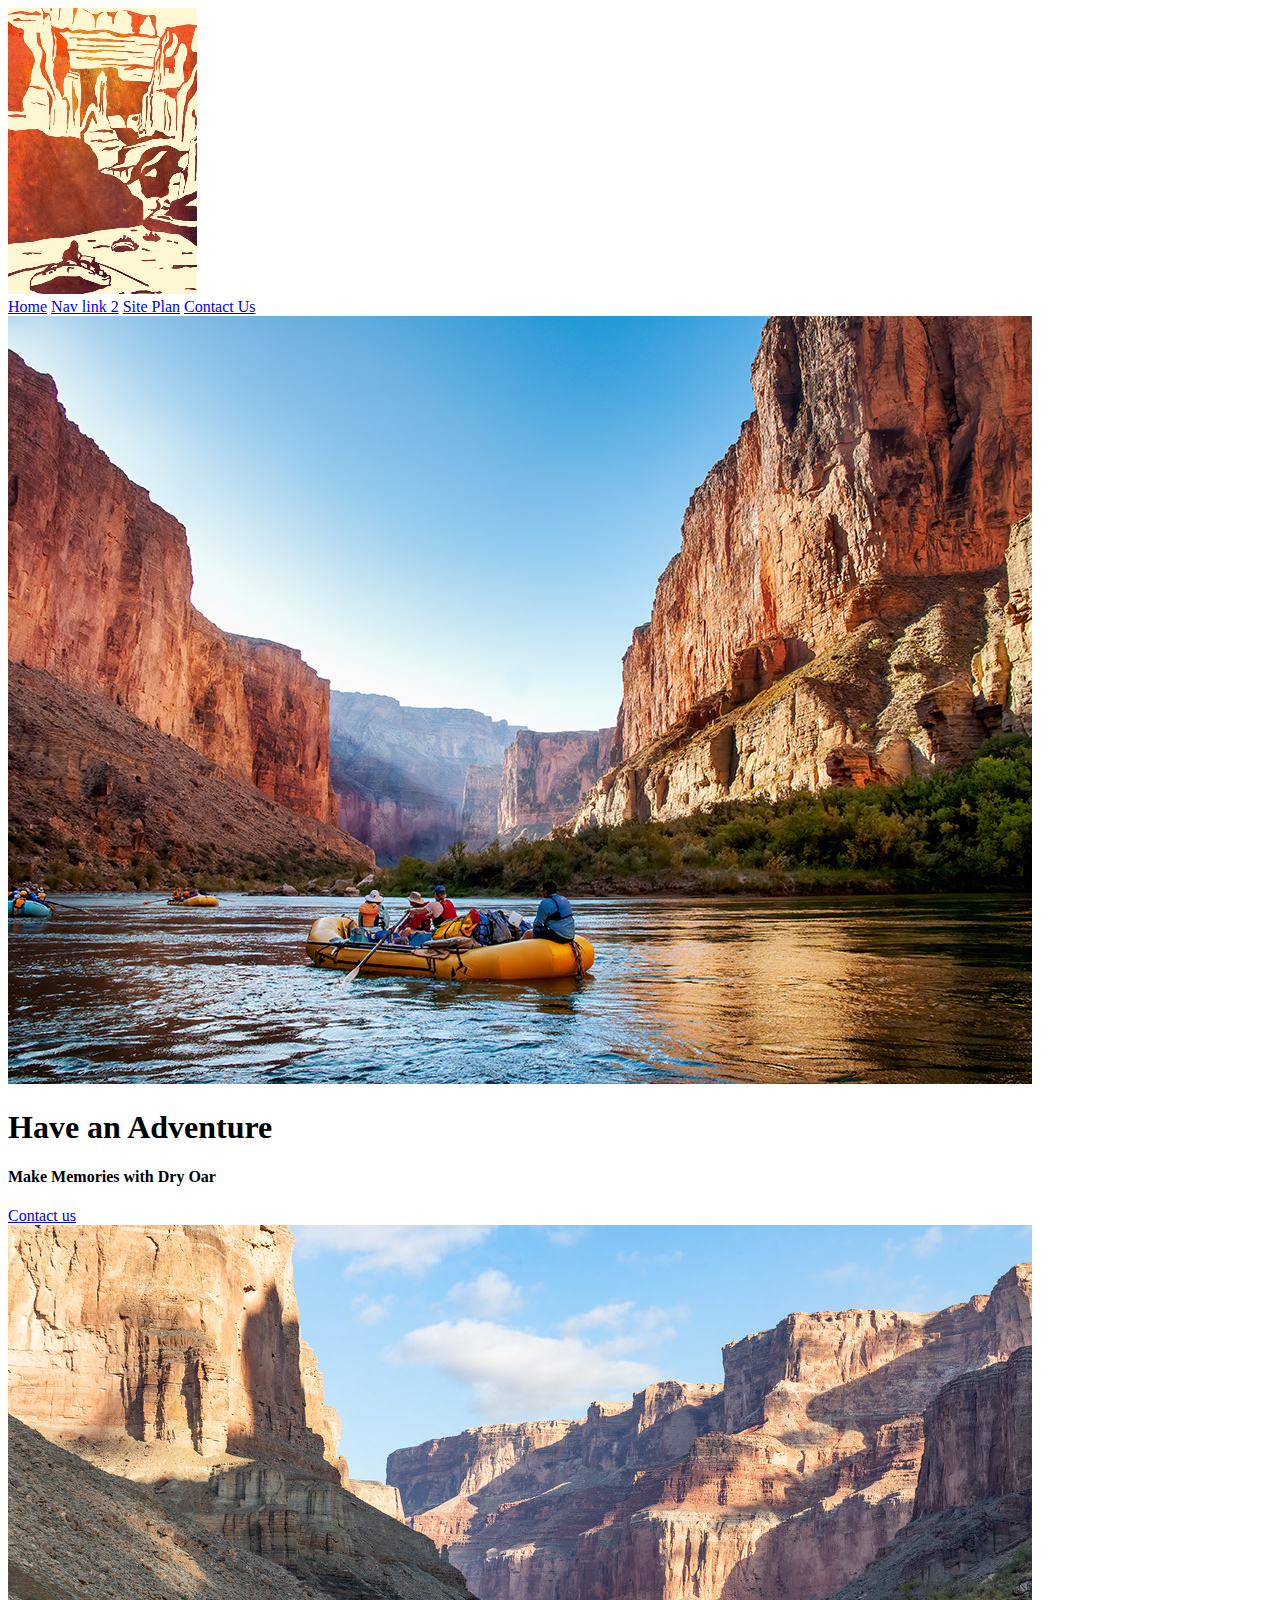
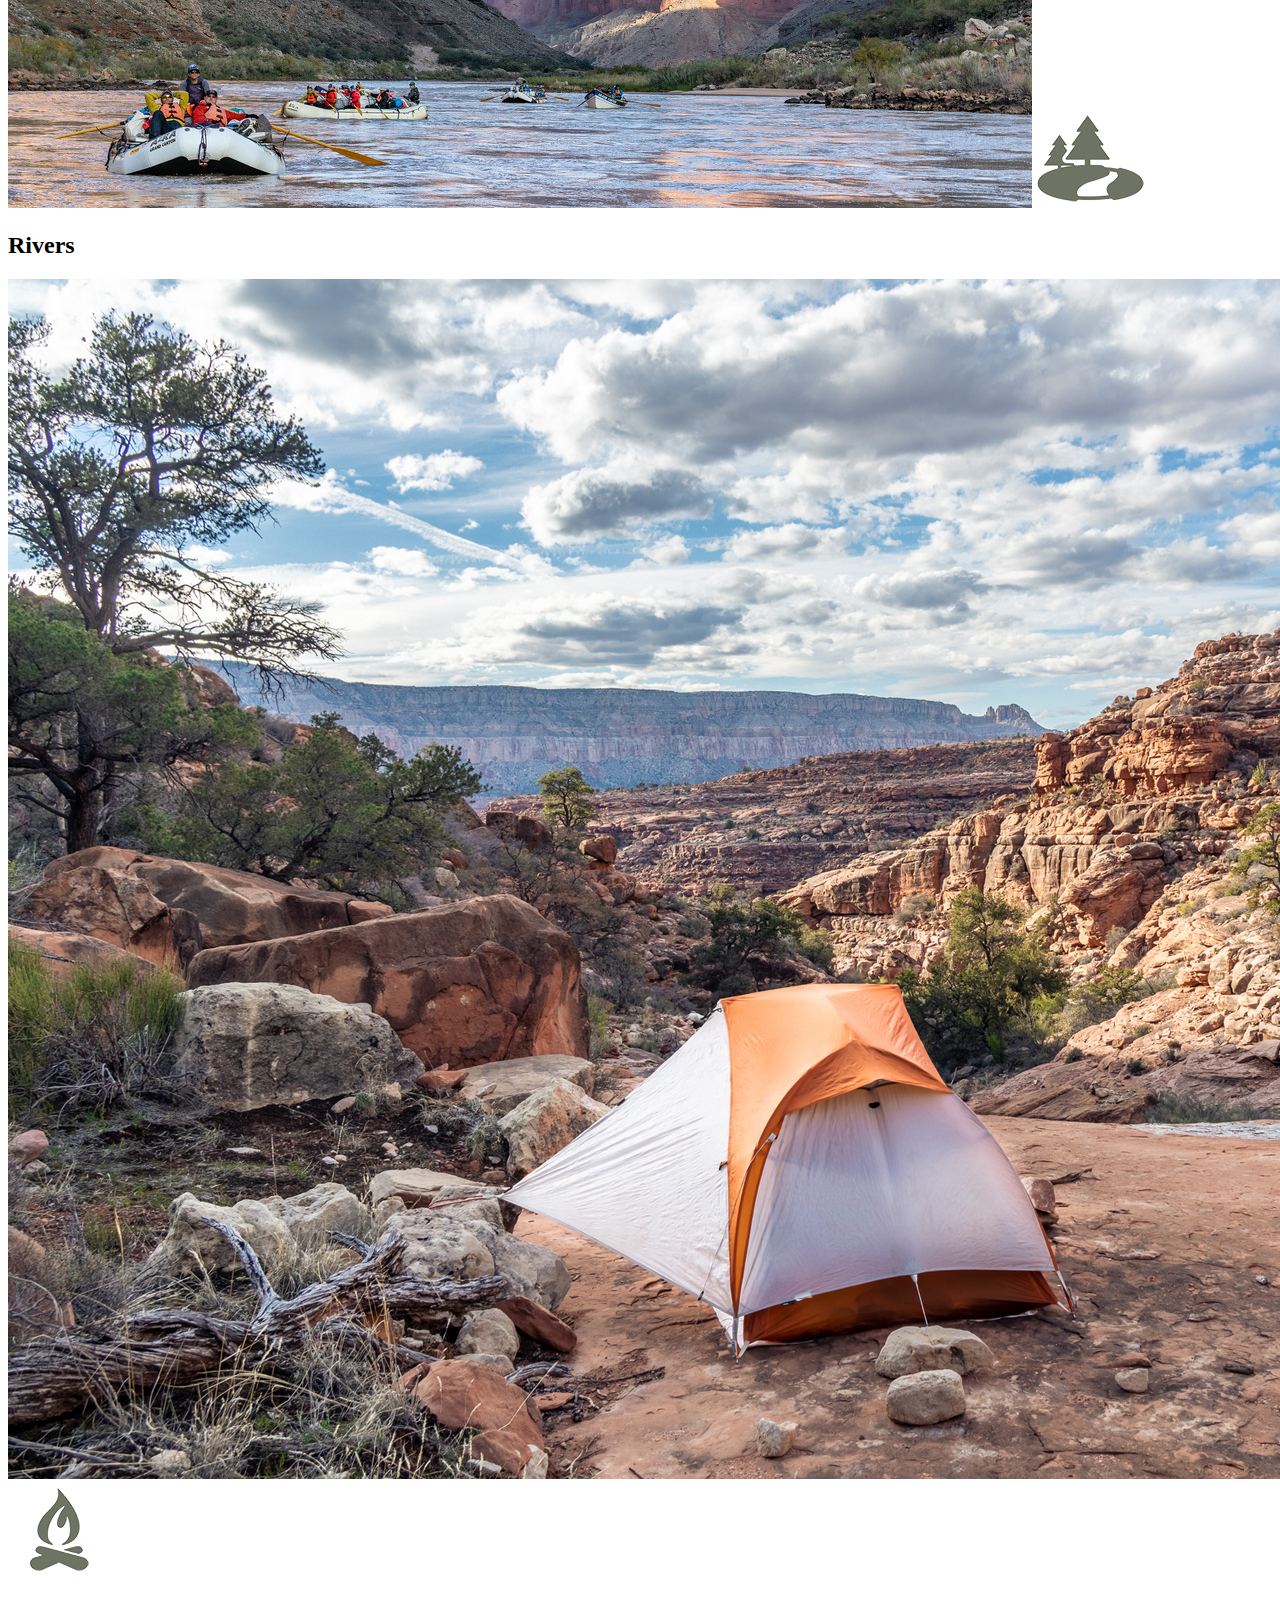
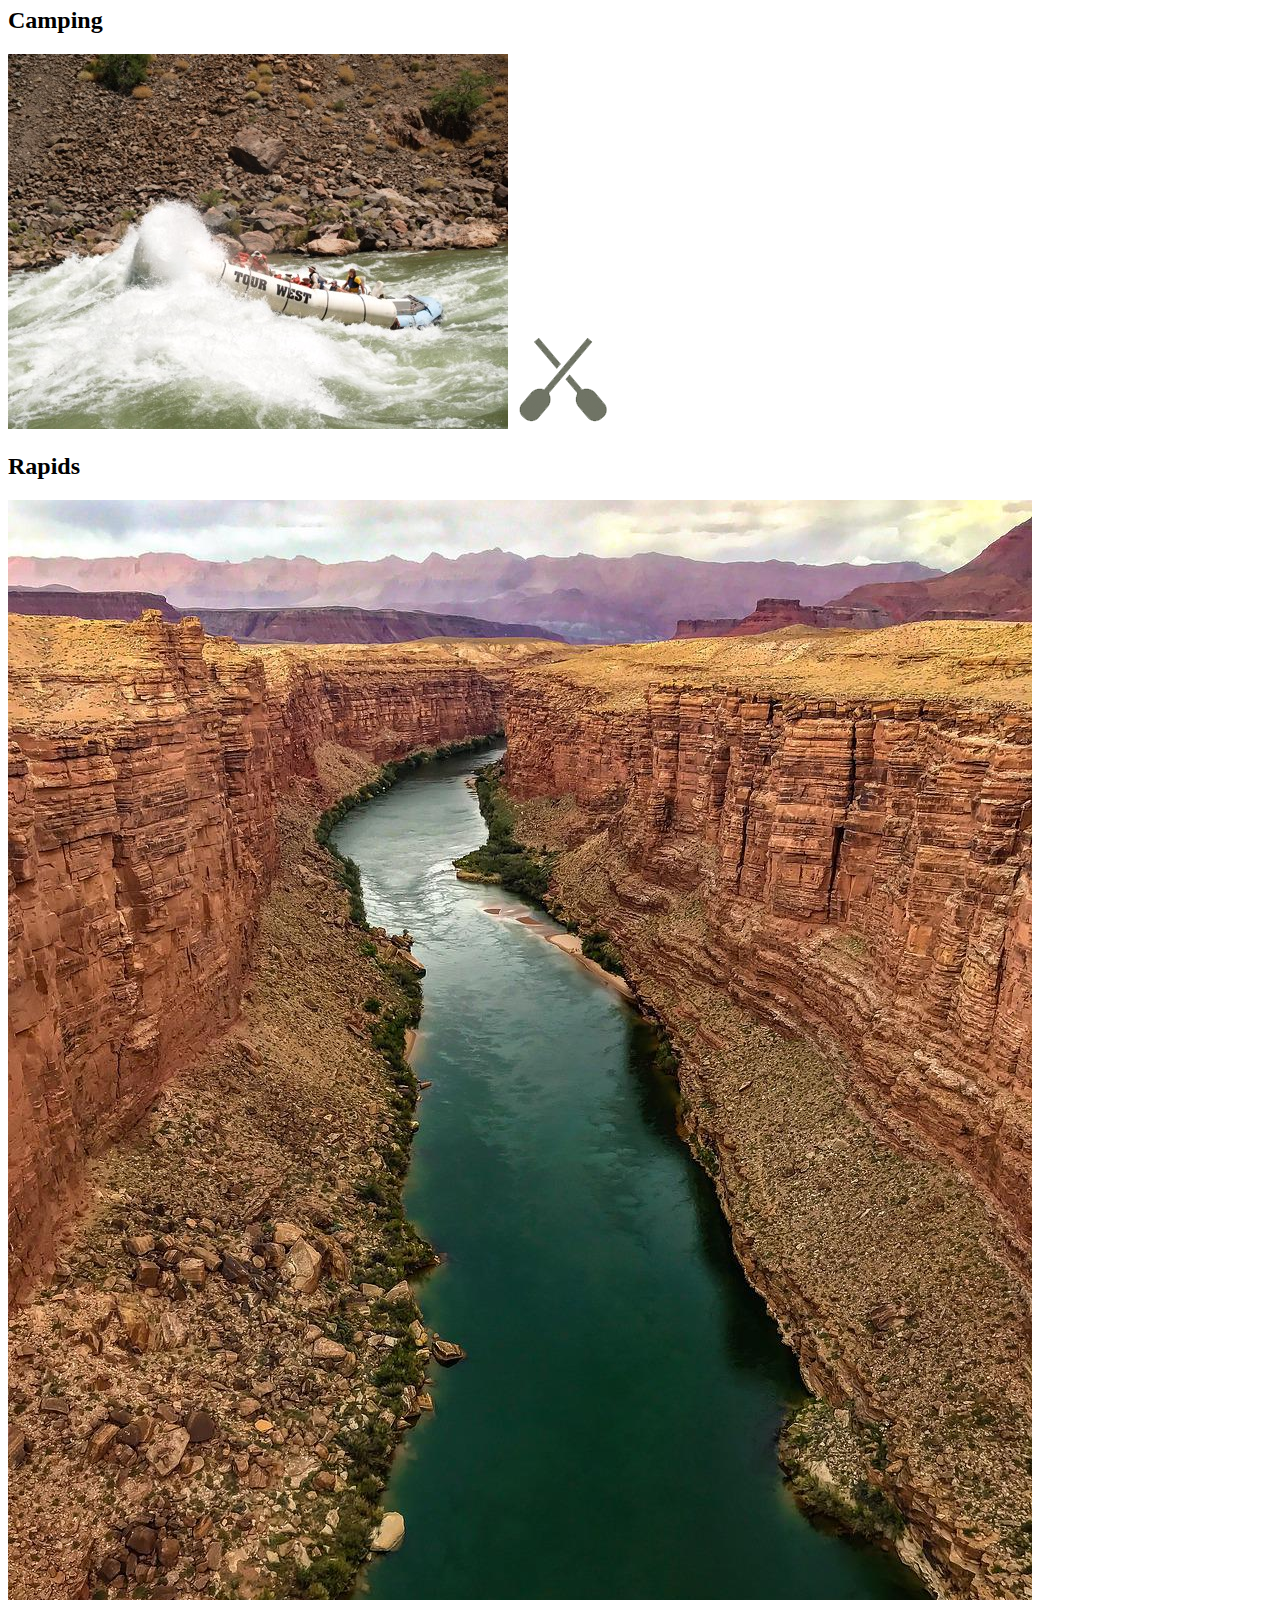
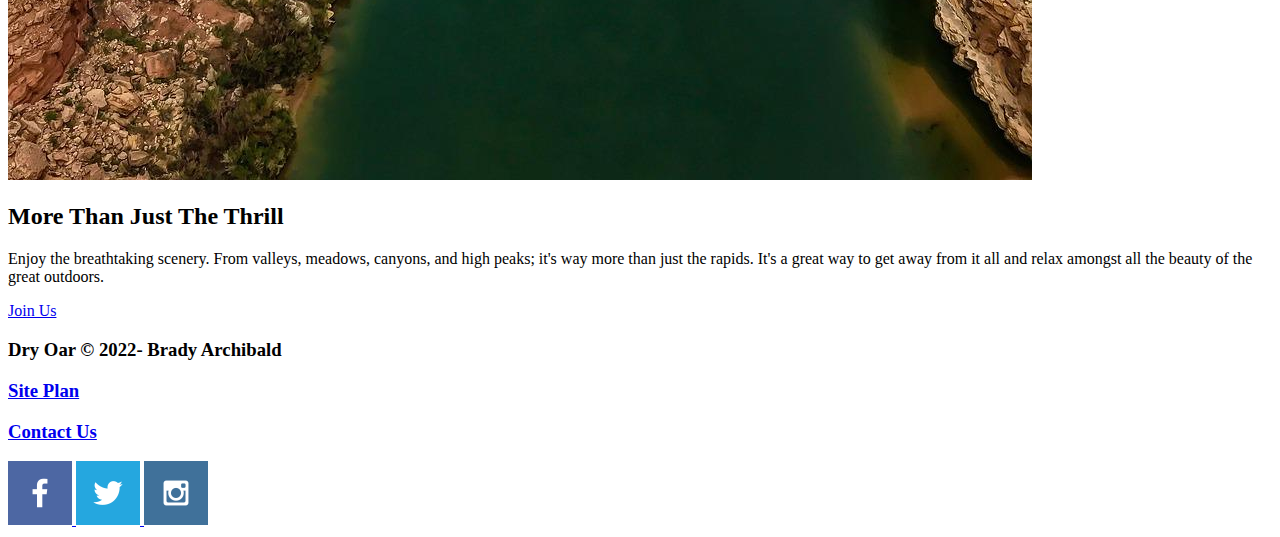
==== wwr/index.html @ 71143299 "Added a homepage and structured images for site" ====
<!DOCTYPE html>
<html lang="en">
<head>
    <meta charset="UTF-8">
    <meta http-equiv="X-UA-Compatible" content="IE=edge">
    <meta name="viewport" content="width=device-width, initial-scale=1.0">
    <title>Dry Oar Rafting</title>
</head>
<body>
    <header>
        <a href="index.html">
        <img src="./images/logo2.png" alt="Dry Oar Logo">
        </a>
        <nav>
            <a href="index.html">Home</a>
            <a href="#">Nav link 2</a>
            <a href="site-plan-rafting.html">Site Plan</a>
            <a href="contactus.html">Contact Us</a>
        </nav>
        <div id="hero">
            <div id="hero-box">
                <img id="hero-img" src="images/hero.jpg" alt="People enjoying rafting">
            </div>
                <section>
                    <h1 class="home-title">Have an Adventure</h1>
                    <h4>Make Memories with Dry Oar</h4>
                    <div class="button-box">
                        <a class="book" href="contactus.html">Contact us</a>
                    </div>
                </section>
        </div>
    </header>
    <main class="home-grid">
        <section class="rivers-card">
            <img class="card-img" src="images/rivers.jpg" alt="river in forest">
            <img class="icon" src="images/river_icon.png" alt="river icon">
            <h2>Rivers</h2>
        </section>
        <section class="camping-card">
            <img class="card-img" src="images/camping.jpg" alt="tent in mountains">
            <img class="icon" src="images/fire_icon.png" alt="fire icon">
            <h2>Camping</h2>
        </section>
        <section class="rapids-card">
            <img class="card-img" src="images/rapids.jpg" alt="rafting boat">
            <img class="icon" src="images/oars.png" alt="oars icon">
            <h2>Rapids</h2>
        </section>
            <img class="mountains" src="images/grand-canyon.jpg" alt="Misty mountains">
        <section class="msg">
            <h2>More Than Just The Thrill</h2>
            <p>Enjoy the breathtaking scenery. From valleys, meadows, canyons, and high peaks; it's way more than just the rapids. It's a great way to get away from it all and relax amongst all the beauty of the great outdoors. </p>
            <a class='join' href="rivers.html">Join Us</a>
        </section>
    </main>

    <footer>
        <h3>Dry Oar &copy; 2022- Brady Archibald</h3>
        <h3><a href="site-plan-rafting.html">Site Plan</a></h3>
        <h3><a href="contactus.html">Contact Us</a></h3>
        <div class="social">
            <a href="https://facebook.com">
                <img src="images/facebook.png" alt="fb icon">
            </a>
            <a href="https://twitter.com">
                <img src="images/twitter.png" alt="twitter icon">
            </a>
            <a href="https://instagram.com">
                <img src="images/instagram.png" alt="instagram icon">
            </a>
        </div>
</footer>
            

</body>
</html>
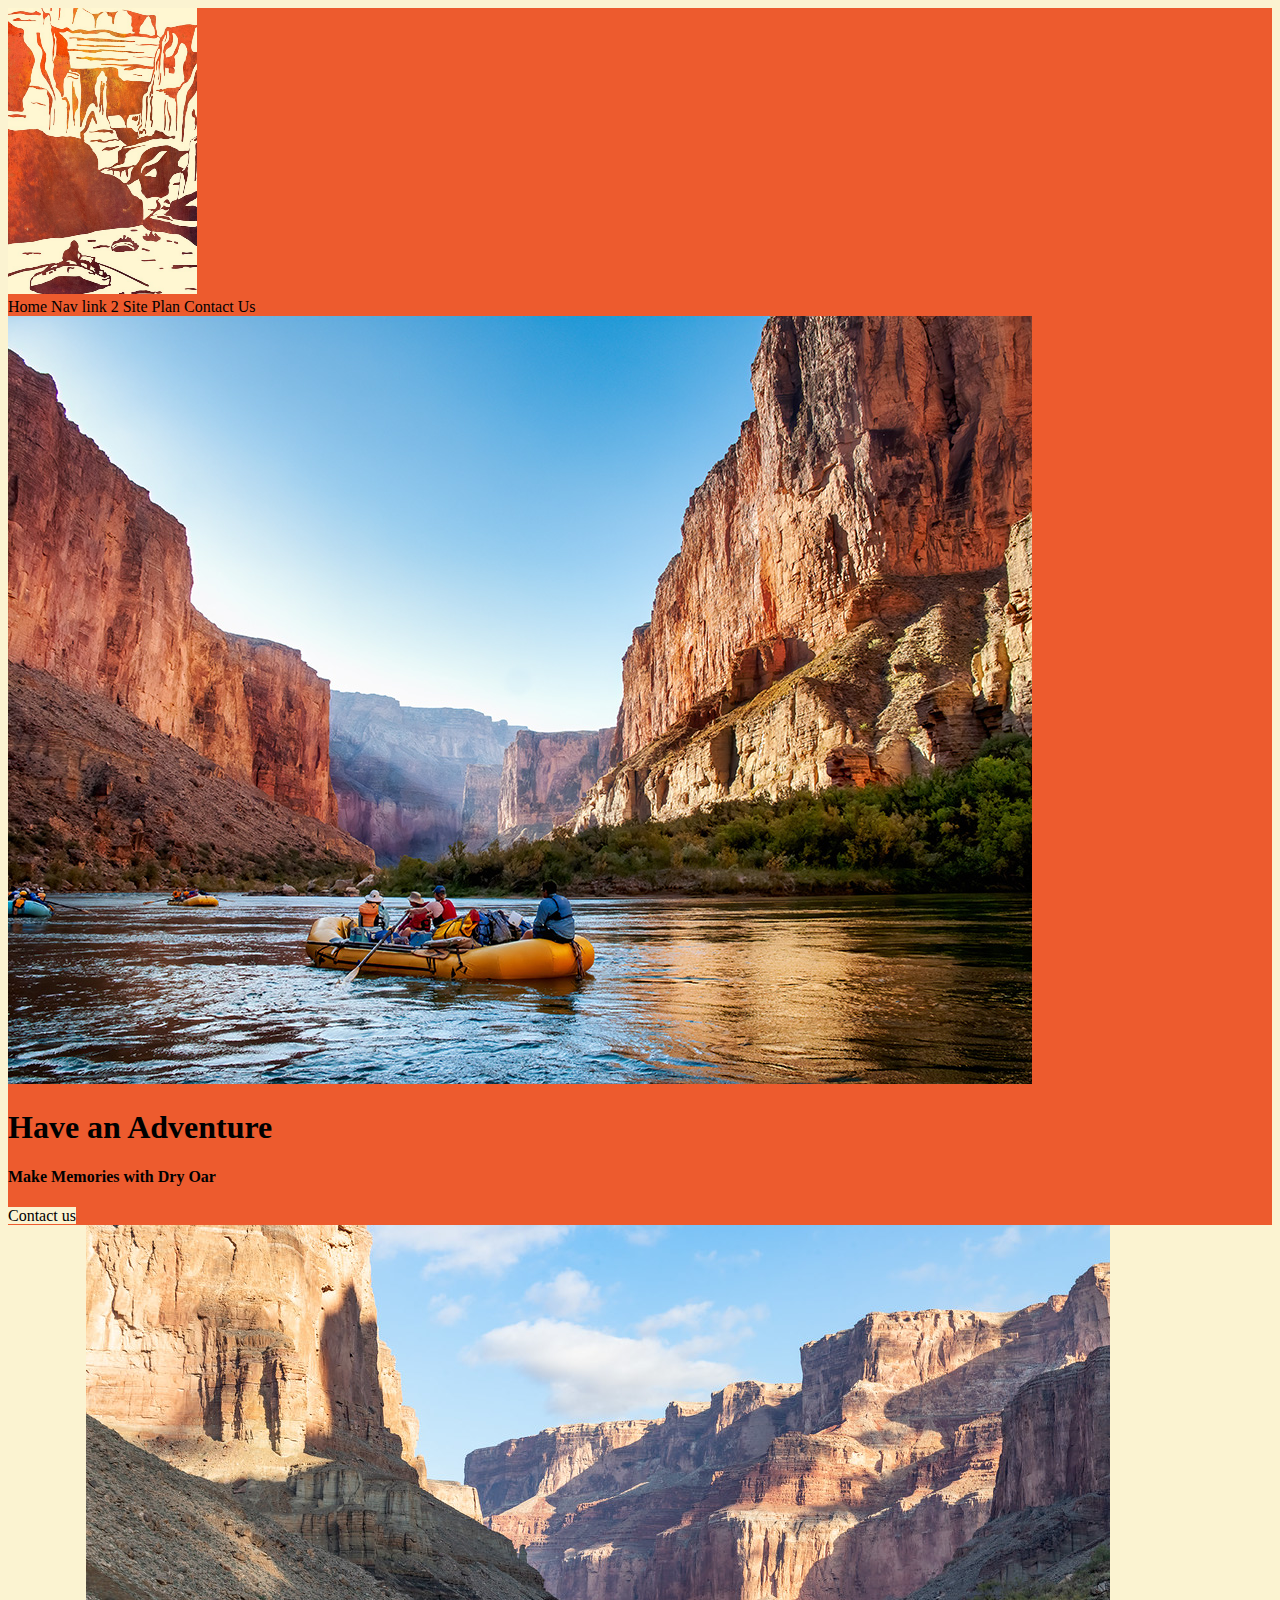
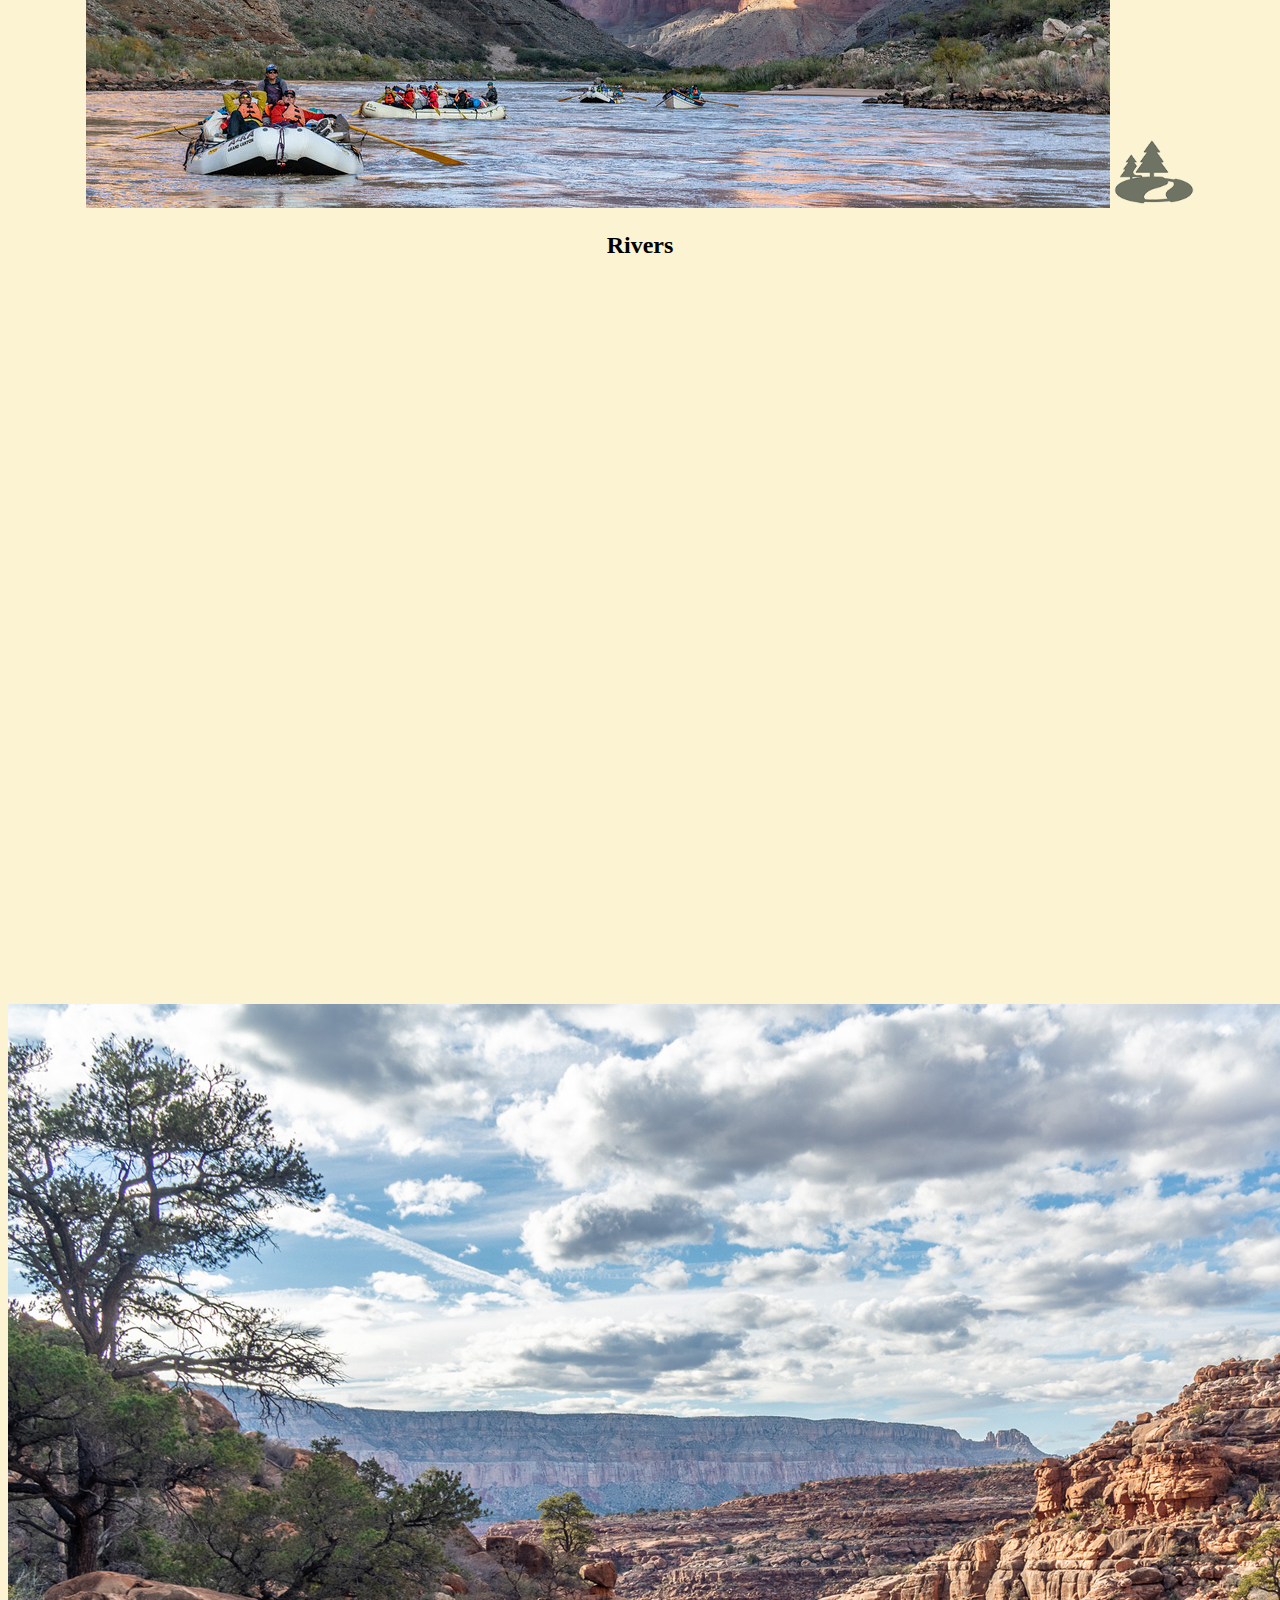
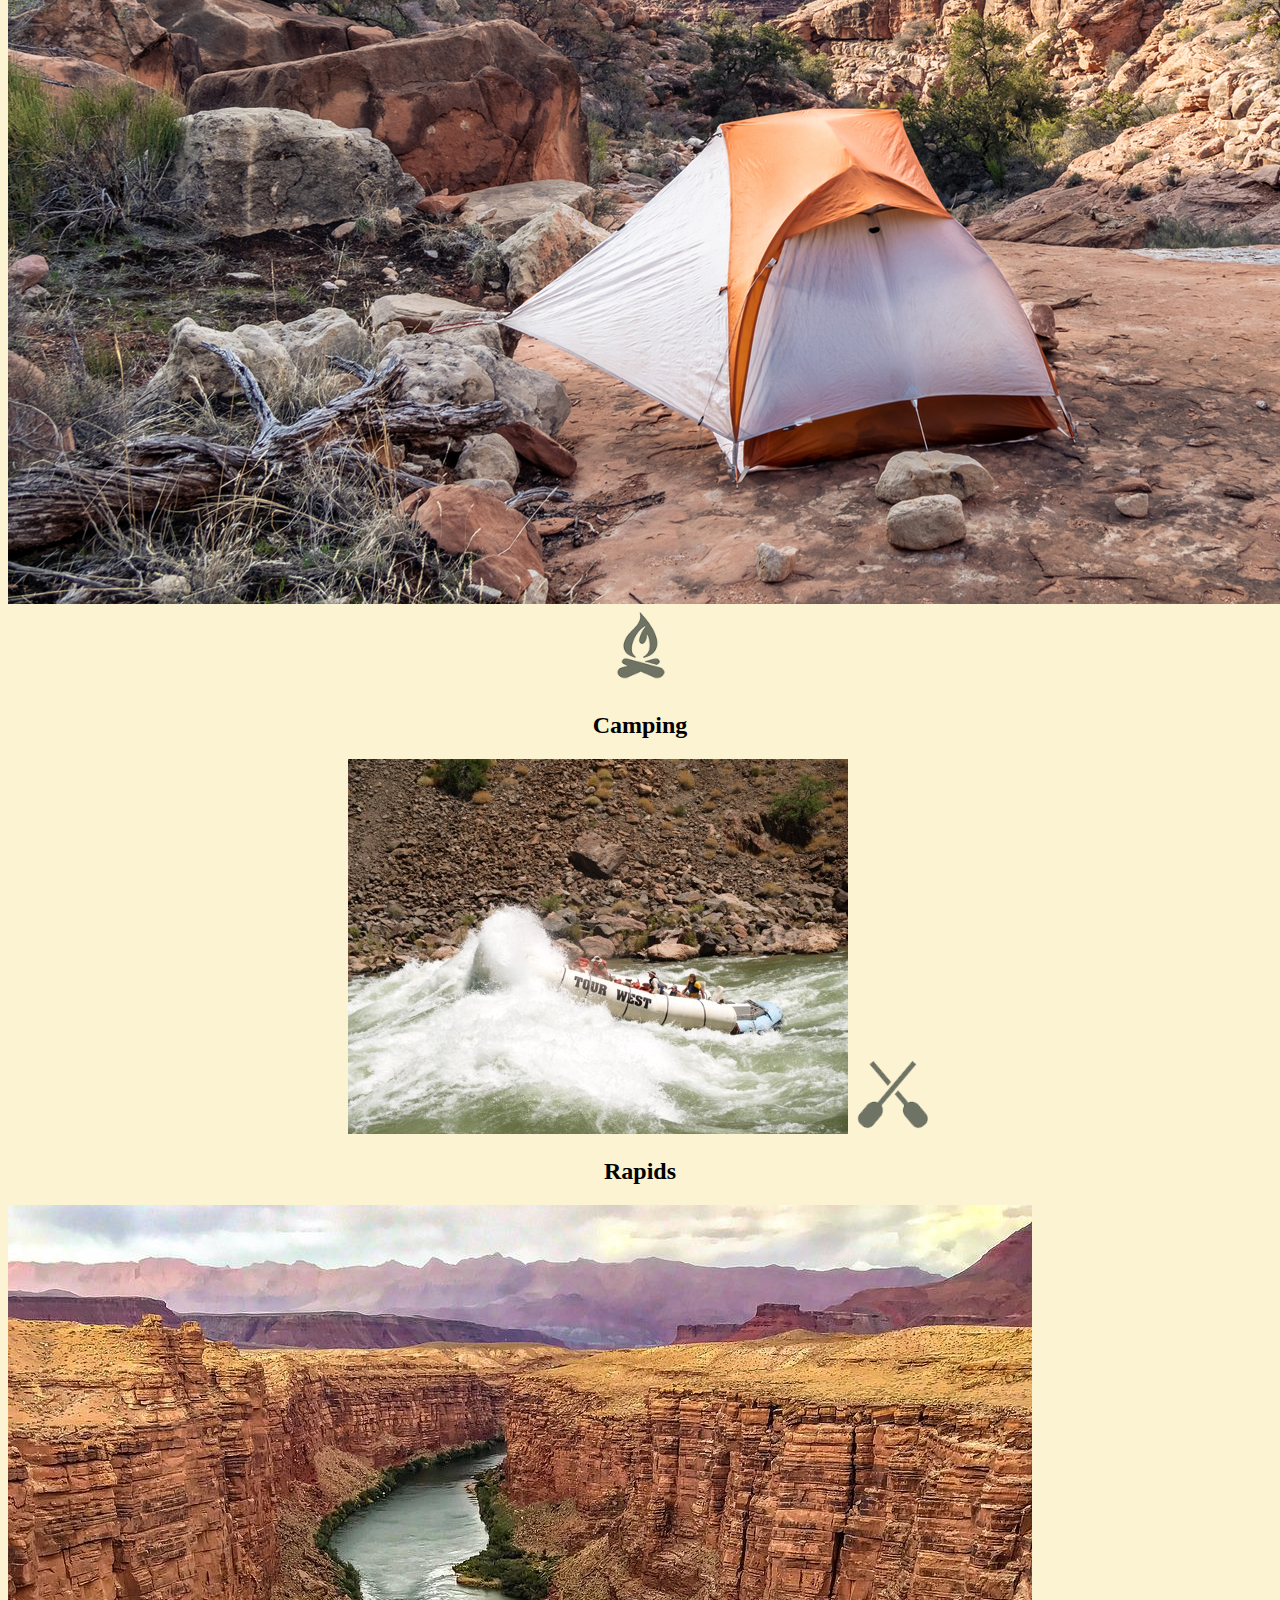
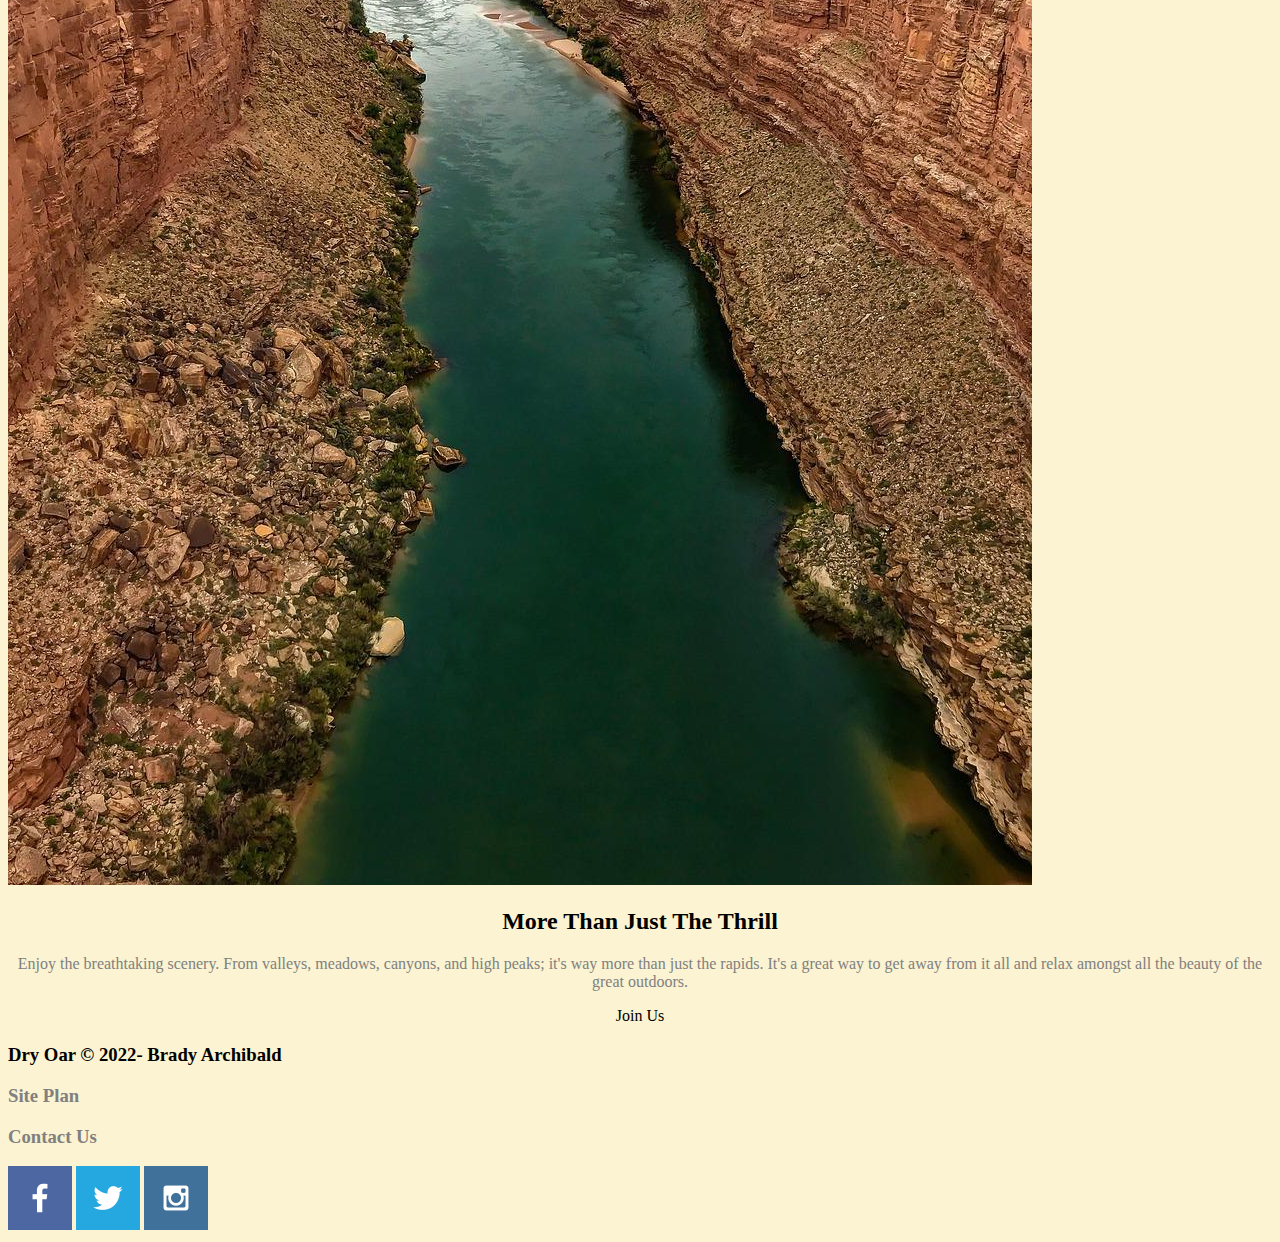
==== commit 4a86d26d: "Added css styles page and correlating css work" ====
--- a/wwr/index.html
+++ b/wwr/index.html
@@ -4,73 +4,76 @@
     <meta charset="UTF-8">
     <meta http-equiv="X-UA-Compatible" content="IE=edge">
     <meta name="viewport" content="width=device-width, initial-scale=1.0">
+    <link rel="stylesheet" href="./styles/style.css">
     <title>Dry Oar Rafting</title>
 </head>
 <body>
-    <header>
-        <a href="index.html">
-        <img src="./images/logo2.png" alt="Dry Oar Logo">
-        </a>
-        <nav>
-            <a href="index.html">Home</a>
-            <a href="#">Nav link 2</a>
-            <a href="site-plan-rafting.html">Site Plan</a>
-            <a href="contactus.html">Contact Us</a>
-        </nav>
-        <div id="hero">
-            <div id="hero-box">
-                <img id="hero-img" src="images/hero.jpg" alt="People enjoying rafting">
+    <div id="content">
+        <header>
+            <a href="index.html">
+            <img src="./images/logo2.png" alt="Dry Oar Logo">
+            </a>
+            <nav id="button-box">
+                <a href="index.html">Home</a>
+                <a href="#">Nav link 2</a>
+                <a href="site-plan-rafting.html">Site Plan</a>
+                <a href="contactus.html">Contact Us</a>
+            </nav>
+            <div id="hero">
+                <div id="hero-box">
+                    <img id="hero-img" src="images/hero.jpg" alt="People enjoying rafting">
+                </div>
+                    <section>
+                        <h1 class="hero-msg">Have an Adventure</h1>
+                        <h4 class="hero-msg">Make Memories with Dry Oar</h4>
+                        <div class="home-title">
+                            <a class="book" href="contactus.html">Contact us</a>
+                        </div>
+                    </section>
             </div>
-                <section>
-                    <h1 class="home-title">Have an Adventure</h1>
-                    <h4>Make Memories with Dry Oar</h4>
-                    <div class="button-box">
-                        <a class="book" href="contactus.html">Contact us</a>
-                    </div>
-                </section>
-        </div>
-    </header>
-    <main class="home-grid">
-        <section class="rivers-card">
-            <img class="card-img" src="images/rivers.jpg" alt="river in forest">
-            <img class="icon" src="images/river_icon.png" alt="river icon">
-            <h2>Rivers</h2>
-        </section>
-        <section class="camping-card">
-            <img class="card-img" src="images/camping.jpg" alt="tent in mountains">
-            <img class="icon" src="images/fire_icon.png" alt="fire icon">
-            <h2>Camping</h2>
-        </section>
-        <section class="rapids-card">
-            <img class="card-img" src="images/rapids.jpg" alt="rafting boat">
-            <img class="icon" src="images/oars.png" alt="oars icon">
-            <h2>Rapids</h2>
-        </section>
-            <img class="mountains" src="images/grand-canyon.jpg" alt="Misty mountains">
-        <section class="msg">
-            <h2>More Than Just The Thrill</h2>
-            <p>Enjoy the breathtaking scenery. From valleys, meadows, canyons, and high peaks; it's way more than just the rapids. It's a great way to get away from it all and relax amongst all the beauty of the great outdoors. </p>
-            <a class='join' href="rivers.html">Join Us</a>
-        </section>
-    </main>
+        </header>
+        <main class="home-grid">
+            <section class="rivers-card">
+                <img class="card-img" src="images/rivers.jpg" alt="river in forest">
+                <img class="icon" src="images/river_icon.png" alt="river icon">
+                <h2>Rivers</h2>
+            </section>
+            <div id="background"></div>
+            <section class="camping-card">
+                <img class="card-img" src="images/camping.jpg" alt="tent in mountains">
+                <img class="icon" src="images/fire_icon.png" alt="fire icon">
+                <h2>Camping</h2>
+            </section>
+            <section class="rapids-card">
+                <img class="card-img" src="images/rapids.jpg" alt="rafting boat">
+                <img class="icon" src="images/oars.png" alt="oars icon">
+                <h2>Rapids</h2>
+            </section>
+                <img class="mountains" src="images/grand-canyon.jpg" alt="Misty mountains">
+            <section class="msg">
+                <h2>More Than Just The Thrill</h2>
+                <p>Enjoy the breathtaking scenery. From valleys, meadows, canyons, and high peaks; it's way more than just the rapids. It's a great way to get away from it all and relax amongst all the beauty of the great outdoors. </p>
+                <a class='join' href="rivers.html">Join Us</a>
+            </section>
+        </main>
 
-    <footer>
-        <h3>Dry Oar &copy; 2022- Brady Archibald</h3>
-        <h3><a href="site-plan-rafting.html">Site Plan</a></h3>
-        <h3><a href="contactus.html">Contact Us</a></h3>
-        <div class="social">
-            <a href="https://facebook.com">
-                <img src="images/facebook.png" alt="fb icon">
-            </a>
-            <a href="https://twitter.com">
-                <img src="images/twitter.png" alt="twitter icon">
-            </a>
-            <a href="https://instagram.com">
-                <img src="images/instagram.png" alt="instagram icon">
-            </a>
-        </div>
-</footer>
+        <footer>
+            <h3>Dry Oar &copy; 2022- Brady Archibald</h3>
+            <h3><a href="site-plan-rafting.html">Site Plan</a></h3>
+            <h3><a href="contactus.html">Contact Us</a></h3>
+            <div class="social">
+                <a href="https://facebook.com" target="_blank">
+                    <img src="images/facebook.png" alt="fb icon">
+                </a>
+                <a href="https://twitter.com" target="_blank">
+                    <img src="images/twitter.png" alt="twitter icon">
+                </a>
+                <a href="https://instagram.com" target="_blank">
+                    <img src="images/instagram.png" alt="instagram icon">
+                </a>
+            </div>
+        </footer>
             
-
+    </div>
 </body>
 </html>--- a/wwr/styles/style.css
+++ b/wwr/styles/style.css
@@ -0,0 +1,84 @@
+.content{
+    max-width: 1600px;
+    margin: 0 auto;
+}
+nav a {
+    text-align: center;
+    color: black;
+    text-decoration: none;
+}
+.home-title{
+    color: black;
+}
+#hero-msg h1 {
+    text-align: center;
+}
+#hero-msg h4 {
+    text-align: center;
+}
+.button-box {
+    text-align: center;
+}
+main section{
+    text-align: center;
+}
+h4 {
+    color: black;
+}
+#background {
+    height: 725px;
+    background-color: #FBF3D1;
+}
+body{
+    background-color: #FBF3D1  ;
+    ;
+}
+header {
+    background-color: #ED5B2E ;
+}
+nav a:hover{
+    background-color: #C19176 ;
+    color: #ED5B2E;
+}
+.book  {
+    background-color: #FBF3D1 ;
+    color: black;
+    text-decoration: none;
+}
+.join {
+    background-color: #FBF3D1 ;
+    color: black;
+    text-decoration: none;
+}
+.book:hover{
+    background-color: gray ;
+}
+.join:hover{
+    background-color: gray ;
+}
+.msg{
+    background-color: #FBF3D1 ;
+}
+.msg h2{
+    color: black;
+}
+.msg p {
+    color: gray;
+}
+footer {
+    background-color: #FBF3D1 ;
+}
+footer h3{
+    color: black;
+}
+footer a{
+    color: gray;
+    text-decoration: none;
+    text-align: center;
+}
+footer a:hover{
+    color: orangered;
+}
+.icon{
+    width: 80px;
+}